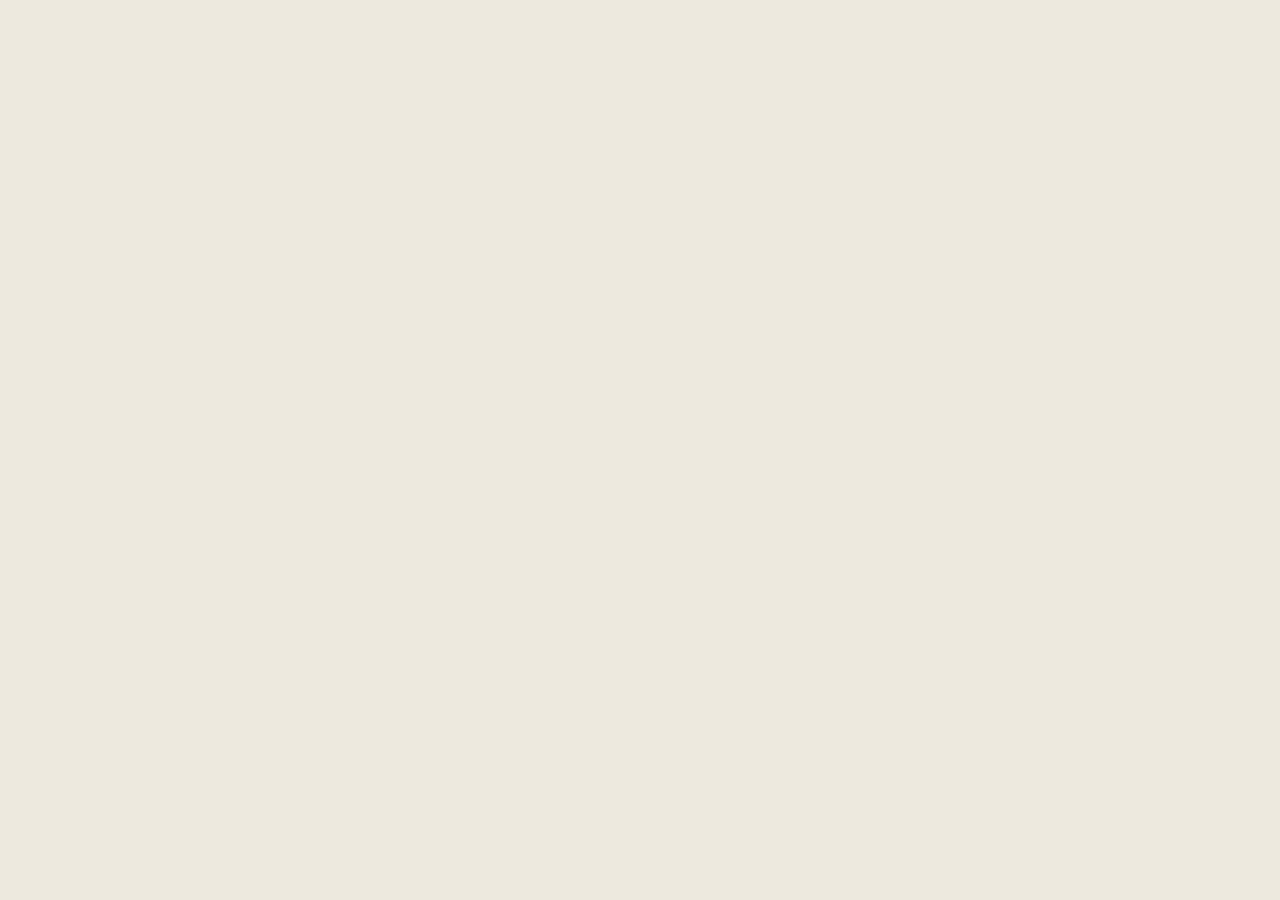
==== contact.html @ cc6b7ef5 "7.29 3:00" ====
<!DOCTYPE html>
<html lang="ja">

<head>
    <meta charset="UTF-8">
    <meta name="viewport" content="width=device-width, initial-scale=1.0">
    <title>Document</title>
    <link rel="stylesheet" href="style.css">
</head>

<body>

</body>

</html>
---- style.css ----
@charset "utf-8";
/* cssリセット */

/*利用するタグによってこちらの内容は増やす*/

html,
body,
h1,
h2,
h3,
p,
dl,
dt,
dd,
ul,
li {
  margin: 0;
  padding: 0;
  line-height: 1;
  /*デフォルトの文字色、font-familyを予め当てておく*/
  color: #4f260b;
  font-family: "游明朝", YuMincho, "Hiragino Mincho ProN W3",
    "ヒラギノ明朝 ProN W3", "Hiragino Mincho ProN", "HG明朝E", "ＭＳ Ｐ明朝",
    "ＭＳ 明朝", serif;
}

a {
  /*下線を消す*/
  text-decoration: none;
  /*色を消す*/
  color: inherit;
  transition: 0.3s;
}
a:hover {
  opacity: 0.5;
}
ul {
  /*左の「・」を消す*/
  list-style: none;
}

img {
  max-width: 100%;
  vertical-align: bottom;
  border: none;
}

body {
  background-color: #ede9de;
}

.pc_nav ul {
  display: flex;
  gap: 55px;
}
.pc_nav ul li {
  width: 105px;
  text-align: center;
  color: #fff;
  font-size: 18px;
  font-weight: bold;
  font-family: "Hiragino Sans W3", "Hiragino Kaku Gothic ProN",
    "ヒラギノ角ゴ ProN W3", "メイリオ", Meiryo, "ＭＳ Ｐゴシック", "MS PGothic",
    sans-serif;
}

.header_wrap {
  width: 1000px;
  display: flex;
  margin: 0 auto;
}

.header_logo img {
  width: 200px;
}

.mainvisual {
  display: flex;
  margin: 0 auto;
  max-width: 1000px;
  position: relative;
}

.main1 {
  opacity: 0.3;
}

.kasaneru5 {
  position: absolute;
  top: 50%;
  left: 50%;
  transform: translate(-50%, -50%);
  width: 100%;
  max-width: 500px;
  display: flex;
  flex-direction: column;
  align-items: center;
  text-align: center;
  z-index: 1;
}

.kasaneru5 p {
  z-index: 1;
}

.main2 {
  display: flex;
  margin: 0 auto;
  max-width: 500px;
  /* margin-top: -578px; */
  position: absolute;
  top: 50%;
  left: 50%;
  transform: translate(-50%, -50%);
  font-size: 5rem;
}

.p1 {
  font-size: 1.625em;
  width: 100%;
  color: #00053a;
  margin-bottom: 55px;
}

.p2 {
  font-size: 1.25em;
  overflow-wrap: break-word;
  width: 100%;
  max-width: 500px;
  margin: 0 auto;
  box-sizing: border-box;
  padding: 0 60px;
  line-height: 2.1875rem;
  text-align: justify;
  text-align-last: left;
  color: #00053a;
}

.p3 {
  font-size: 1.5em;
  background-color: #00053a;
  color: #fff;
  width: 40%;

  padding: 15px 0;
  border: none;
  border-radius: 25px;
  cursor: pointer;
  text-align: center;
  display: inline-block;
  margin-top: 20px;
  text-decoration: none;
  white-space: nowrap;
  overflow: hidden;
  text-overflow: ellipsis;
  box-sizing: border-box;
}

.sidebar {
  position: fixed;
  top: 140px;
  right: 60px;
  display: flex;
  flex-direction: column;
}
.sidemenu {
  font-size: 1.25em;
  color: #00053a;
  margin-bottom: 40px;
  cursor: pointer;
  text-align: center;
}

.instagram_icon {
  /* margin-top: 40px; */
  width: 30px;
  /* margin: 0 auto; */
}
.instalink {
  margin: 0 auto;
}

.ask {
  z-index: 1;
  position: fixed;
  top: 750px;
  right: 60px;
  cursor: pointer;
}

.scroll {
  display: flex;
  justify-content: center;
  margin: 60px 0;
}

.profile_section {
  max-width: 1000px;
  position: relative;
  margin-right: 150px;
  /* いつの間にか左寄せに、、 */
}
.profile_subtitle {
  position: absolute;
  top: 8%;
  left: 35%;
  transform: translateX(-50%);
  color: #00053a;
  font-size: 1.9375em;
  text-align: center;

  width: 100%; /* Full width to center the text */
  z-index: 10; /* Ensure it is above the image */
  /* ↑2行、消しても変わらず。何のため？時間があれば */
}

.profile_design {
  margin-left: 300px;
}
.profile {
  display: flex;
  justify-content: flex-end;
}

.introduction {
  position: absolute;
  top: 140px;
  /* パーセント指定で */
  left: 0px;
  max-width: 470px;
  width: 40%;
}

.profile_top > div {
  display: flex;
  flex-direction: column;
  /* padding-left: 5%; */
  max-width: 60%;
  width: 300px;
}

.profile_name {
  font-size: 1.25em;
  margin: 0 auto;
  color: #00053a;
}
.profile_birth {
  font-size: 0.875em;
  margin: 0 auto;
  padding-top: 5%;
  color: #00053a;
}

.introduction > div {
  position: relative;
}
/* .ipad {
  width: 470px;
} */
/* 画面縮小時にiPadが小さくなっていく */
/* めちゃくちゃ縮小した時にプロフセクションが右端へ行く */

.profile_message_container {
  position: absolute;
  width: 85%;
  top: 50%;
  left: 50%;
  transform: translate(-50%, -50%);
  /* 名前サイズ、位置微調整 */
}

.profile_top {
  display: flex;
  align-items: flex-end;
}
.profile_top > img {
  width: 35%;
  padding-left: 5%;
}

.profile_top > div {
  margin-bottom: 10%;
}

.profile_container {
  display: flex;
  justify-content: center;
  margin-top: 10px;
}
.profile_container > div {
  max-width: 50%;
  width: 250px;
}

.profile_topic {
  font-size: 0.875em;
  line-height: 1.25rem;
  text-align: justify;
  text-align-last: left;
  color: #00053a;
  padding-right: 6%;
  max-width: 30%;
  width: 150px;
}

.profile_message {
  font-size: 0.875em;
  line-height: 1.25rem;
  text-align: justify;
  text-align-last: left;
  color: #00053a;
}

/* スリックオプションで左右の見切れ表現 */

.profile_section {
  max-width: 1000px;
  position: relative;
  margin-right: 150px;
  margin-left: auto;
}
.profile_subtitle {
  position: absolute;
  top: 8%;
  left: 35%;
  transform: translateX(-50%);
  color: #00053a;
  font-size: 1.9375em;
  text-align: center;

  width: 100%; /* Full width to center the text */
  z-index: 10; /* Ensure it is above the image */
  /* ↑2行、消しても変わらず。何のため？時間があれば */
}

.profile_design {
  margin-left: 300px;
}
.profile {
  display: flex;
  justify-content: flex-end;
}

.introduction {
  position: absolute;
  top: 140px;
  /* パーセント指定で */
  left: 0px;
  max-width: 470px;
  width: 40%;
}

/* ---------works--------------- */
/* ---------works--------------- */
/* ---------works--------------- */

.works_menu > div {
  position: relative;
}

.ipad_works {
  transform: rotate(90deg);
  display: block;
}
/* もう少し右に寄せたい */
/* 右に寄せようとするとサイズが小さくなる？ */

.slideshow_container {
  position: absolute;
  top: 25%;
  left: 15%;
  width: 70%;
  height: 50%;
  overflow: hidden;
  z-index: 1;
  display: flex;
  justify-content: center;
  align-items: center;
}

.slides {
  display: none;
  position: relative;
}

.slide_image1 {
  width: 100%;
  height: auto;
  max-width: 300px;
}

.slide_image2 {
  width: 100%;
  height: auto;
  max-width: 300px;
}

.slide_image4 {
  width: 100%;
  height: auto;
  max-width: 300px;
}

.slide_image5 {
  width: 125%;
  height: auto;
  max-width: 300px;
}

.slide_image3ex {
  width: 100%;
  height: auto;
  max-width: 300px;
}

.slide_image3ch {
  width: 100%;
  height: auto;
  max-width: 300px;
}
.text {
  position: absolute;
  bottom: 8px;
  width: 100%;
  text-align: center;
  color: #00053a;
  font-size: 1em;
  padding: 8px 0;
}
/* テキスト見切れる */
/* 調整すると画像も */

.works_section {
  max-width: 1000px;
  position: relative;
  margin: 0 auto;
}
.works_subtitle {
  position: absolute;
  top: 8%;
  left: 35%;
  transform: translateX(-50%);
  color: #00053a;
  font-size: 1.9375em;
  text-align: center;

  width: 100%; /* Full width to center the text */
  z-index: 10; /* Ensure it is above the image */
}

.works_design {
  margin: 0 auto;
}
.works {
  display: flex;
  justify-content: flex-end;
}

.works_menu {
  position: absolute;
  top: 140px;
  /* パーセント指定で */
  left: 0px;
  max-width: 470px;
  width: 40%;
}

/* ---------works--------------- */
/* ---------works--------------- */
/* ---------works--------------- */

/* 
<!-- ----------------Skill------------------ -->
<!-- ----------------Skill------------------ -->
<!-- ----------------Skill------------------ --> */

/* .skill_menu > div {
  position: relative;
} */

.ipad_skill {
  display: block;
  padding-left: 70px;
}

.skill_section {
  max-width: 1000px;
  position: relative;
  margin: 0 auto;
}
.skill_subtitle {
  position: absolute;
  top: 8%;
  left: 35%;
  transform: translateX(-50%);
  color: #00053a;
  font-size: 1.9375em;
  text-align: center;

  width: 100%; /* Full width to center the text */
  z-index: 10; /* Ensure it is above the image */
}

.skill_design {
  margin: 0 auto;
}
.skill {
  display: flex;
  justify-content: flex-end;
}

.skill_menu {
  position: absolute;
  top: 140px;
  /* パーセント指定で */
  left: 0px;
  max-width: 470px;
  width: 40%;
}
.skill_list_container {
  position: absolute;
  width: 86%;
  top: 40%;
  left: 100%;
  transform: translate(-50%, -50%);
  /* 名前サイズ、位置微調整 */
}

.skill_list_container > div {
  font-size: 1em;
  margin-bottom: 14.5%;
}
.skill_list {
  color: #00053a;
  line-height: 1.5em;
}

/* 
<!-- ----------------Skill------------------ -->
<!-- ----------------Skill------------------ -->
<!-- ----------------Skill------------------ --> */

/* めちゃくちゃ崩れやすい、、、 */
/* 1000px以下でSP表示とかありですか？ */

/* <!-- --------------Contact----------------
--------------Contact----------------
--------------Contact---------------- --> */

.contact_section {
  max-width: 1000px;
  position: relative;
  margin: 0 auto;
}
.contact_subtitle {
  position: absolute;
  top: 8%;
  left: 35%;
  transform: translateX(-50%);
  color: #00053a;
  font-size: 1.9375em;
  text-align: center;
  width: 100%; /* Full width to center the text */
  z-index: 10; /* Ensure it is above the image */
}

.contact_design {
  margin: 0 auto;
  max-width: 97.3%;
}
.contact {
  display: flex;
  justify-content: flex-end;
}

.contactform {
  position: absolute;
  top: 14%;
  width: 100%;
  display: flex;
  flex-direction: column;
  align-items: center;
}

.contactform_list {
  display: flex;
  flex-direction: column;
  align-items: center;
}

.form_topic {
  color: #00053a;
  text-decoration: underline;
  padding-top: 5%;
  padding-bottom: 2%;
}

.c-form_input {
  width: 450px; /* 幅を450pxに設定 */
  padding: 5px; /* 入力フィールドのパディングを追加 */
  font-size: 1.25em; /* フォントサイズを調整 */

  border: 1px solid #ccc; /* ボーダーを追加 */
  box-sizing: border-box; /* パディングを含めた幅の計算を行う */
  text-align: center; /* 入力テキストの中央揃え */
}

/* placeholderの中央揃え */
.c-form_input::placeholder {
  text-align: center;
}

.c-form_input2 {
  width: 450px; /* 幅を450pxに設定 */
  height: 120px;
  padding: 5px; /* 入力フィールドのパディングを追加 */
  font-size: 1.25em; /* フォントサイズを調整 */

  border: 1px solid #ccc; /* ボーダーを追加 */
  box-sizing: border-box; /* パディングを含めた幅の計算を行う */
  text-align: center; /* 入力テキストの中央揃え */
}

/* placeholderの中央揃え */
.c-form_input::placeholder {
  text-align: center;
}

.c-form__submit {
  text-align: center;
}
.c-form__submit button {
  font-size: 1.5em;
  font-family: "游明朝";
  /* フォント変更不可？ */
  color: #fff;
  background-color: #00053a;
  /* border: solid 1px #00053a; */
  padding: 5px 32px;
  margin-top: 10%;
  transition: 0.4s;
  cursor: pointer;
}
.c-form__submit button:hover {
  color: #00053a;
  background-color: transparent;
}
/* <!-- --------------Contact----------------
--------------Contact----------------
--------------Contact---------------- --> */

/* -----------fooder------------- */

.fooder {
  display: flex;
  align-items: center;
  justify-content: center;
}

.fooder_menu {
  font-size: 1.25em;
  color: #00053a;
  cursor: pointer;
  text-align: center;
  margin: 120px 40px 30px 40px;
}

.logo2 {
  width: 258px;
  display: flex;
  margin: 0 auto;
  transform: translateX(30px);
}

.copyright {
  display: flex;
  justify-content: center;
  color: #00053a;
  margin-bottom: 20px;
}
/* --------------fooder------------- */
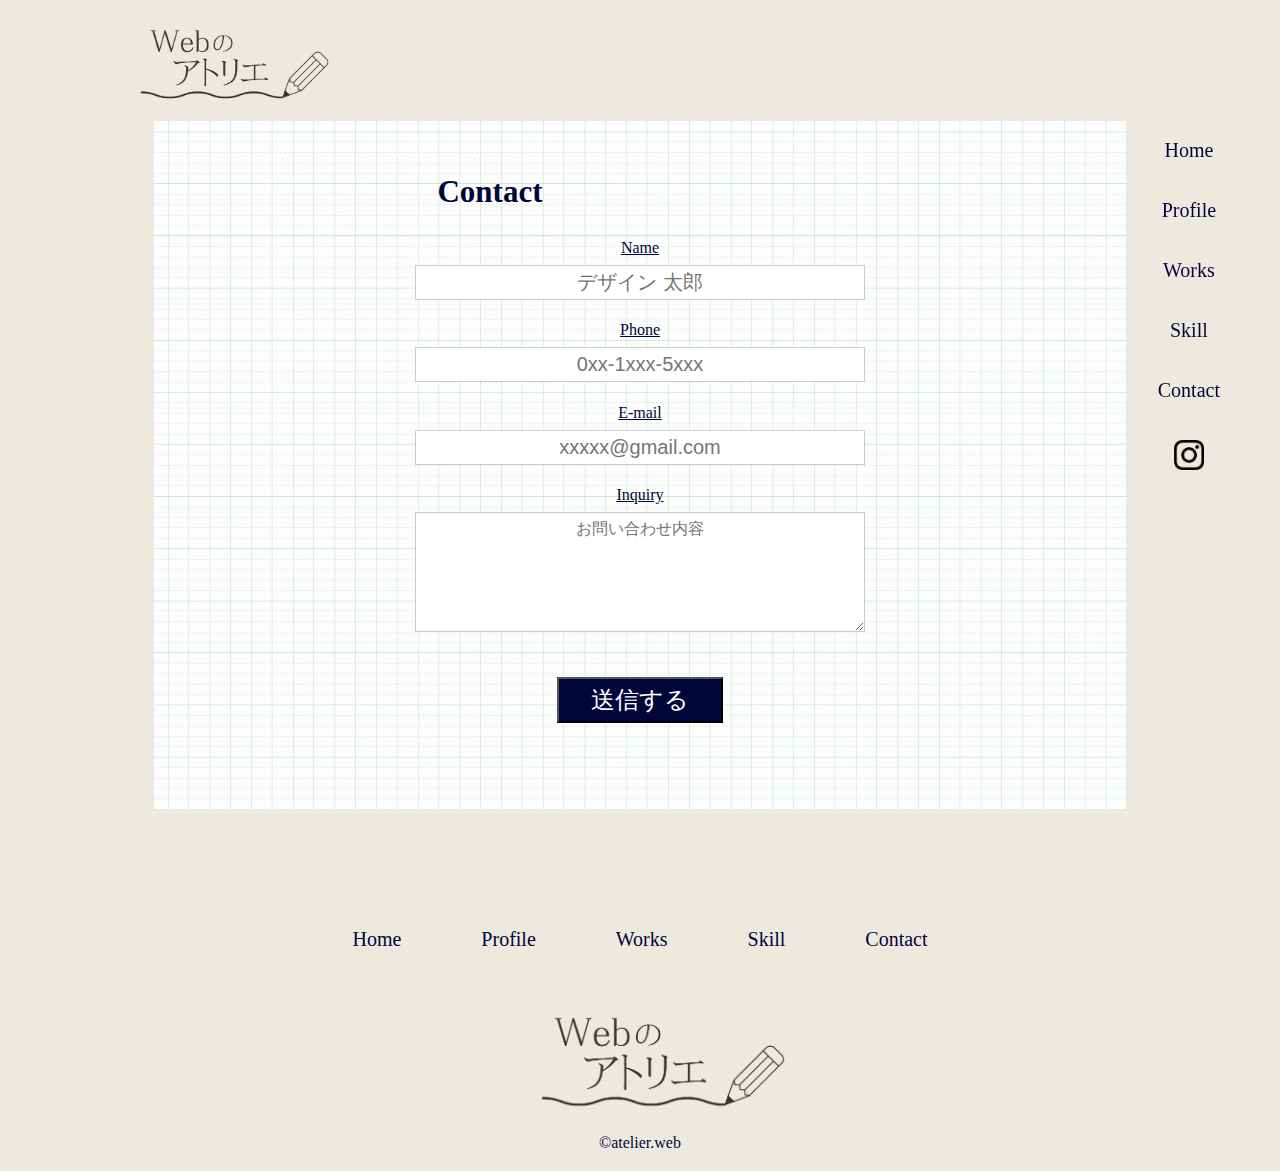
==== commit 553af275: "7/30 18:50" ====
--- a/contact.html
+++ b/contact.html
@@ -10,6 +10,104 @@
 
 <body>
 
+
+    <div class="header_wrap">
+
+        <h1 class="header_logo">
+            <img src="./images/logo.png" alt="logo">
+        </h1>
+
+
+    </div>
+
+
+
+    <div class="sidebar">
+        <a href="./index.html" class="sidemenu">Home</a>
+        <a href="./profile.html" class="sidemenu">Profile</a>
+        <a href="./works.html" class="sidemenu">Works</a>
+        <a href="./skill.html" class="sidemenu">Skill</a>
+        <a href="./contact.html" class="sidemenu">Contact</a>
+        <div class="instalink"><a href="https://www.instagram.com/seagull_smartphone/"><img class="instagram_icon"
+                    src=".//images/Instagram_Glyph_Black.png" alt="instagram link"></a>
+
+        </div>
+
+    </div>
+
+
+    <section class="contact_section">
+
+
+
+        <div class="contact">
+            <img class="contact_design" src=".//images/TUsi.jpg" alt="skill_design">
+            <h2 class="contact_subtitle">Contact</h2>
+        </div>
+
+
+        <div class="contactform">
+            <form
+                action="https://docs.google.com/forms/u/0/d/e/1FAIpQLSdqPP-AhOlIqsoFYqwO-cGsNpVq7s2No7evp2fcUw45sapU8A/formResponse"
+                method="POST" target="hidden_iframe" onsubmit="submitted=true;" class="c-form">
+                <div class="contactform_list">
+                    <p class="form_topic">Name</p>
+                    <input name="entry.1331074417" class="c-form_input" id="field-name" placeholder="デザイン 太郎"
+                        type="text" required="required" />
+                </div>
+
+
+                <div class="contactform_list">
+                    <p class="form_topic">Phone</p>
+                    <input name="entry.1456704008" class="c-form_input" id="field-phone" placeholder="0xx-1xxx-5xxx"
+                        type="text" required="required" />
+                </div>
+
+                <div class="contactform_list">
+                    <p class="form_topic">E-mail</p>
+                    <input name="entry.1264028514" class="c-form_input" id="field-e-mail" placeholder="xxxxx@gmail.com"
+                        type="text" required="required" />
+                </div>
+
+                <div class="contactform_list">
+                    <p class="form_topic">Inquiry</p>
+                    <textarea name="entry.1533968992" class="c-form_input2" id="field-inquiry"
+                        placeholder="お問い合わせ内容"></textarea>
+                </div>
+                <div class="c-form__submit">
+                    <button type="submit">送信する</button>
+                </div>
+
+            </form>
+        </div>
+
+    </section>
+
+
+    <div class="fooder">
+        <a href="./index.html" class="fooder_menu">Home</a>
+        <a href="./profile.html" class="fooder_menu">Profile</a>
+        <a href="./works.html" class="fooder_menu">Works</a>
+        <a href="./skill.html" class="fooder_menu">Skill</a>
+        <a href="./contact.html" class="fooder_menu">Contact</a>
+        <!-- <img class="instagram_icon" src=".//images/Instagram_Glyph_Black.png" alt="instagram link"> -->
+
+
+    </div>
+    <div class="fooder_logo">
+        <img class="logo2" src="./images/logo.png" alt="logo">
+
+    </div>
+    <div class="copyright">
+        <p>©atelier.web</p>
+    </div>
+
+    <script type="text/javascript">
+        let submitted = false;
+    </script>
+    <iframe name="hidden_iframe" id="hidden_iframe" style="display: none"
+        onload="if(submitted){window.location='https://www.yahoo.co.jp/';}"></iframe>
+
 </body>
 
 </html>--- a/style.css
+++ b/style.css
@@ -157,6 +157,7 @@
 }
 
 .sidebar {
+  z-index: 1;
   position: fixed;
   top: 140px;
   right: 60px;
@@ -183,7 +184,7 @@
 .ask {
   z-index: 1;
   position: fixed;
-  top: 750px;
+  top: 550px;
   right: 60px;
   cursor: pointer;
 }
@@ -383,22 +384,20 @@
   position: relative;
 }
 
-.slide_image1 {
+.slide_image1 .slide_image2 .slide_image4 .slide_image3ch .slide_image3ex {
   width: 100%;
   height: auto;
   max-width: 300px;
 }
 
-.slide_image2 {
-  width: 100%;
-  height: auto;
-  max-width: 300px;
-}
-
-.slide_image4 {
-  width: 100%;
-  height: auto;
-  max-width: 300px;
+.slide2 {
+  max-width: 80%;
+  margin: 0 auto;
+}
+
+.slide3 {
+  max-width: 80%;
+  margin: 0 auto;
 }
 
 .slide_image5 {
@@ -407,25 +406,14 @@
   max-width: 300px;
 }
 
-.slide_image3ex {
-  width: 100%;
-  height: auto;
-  max-width: 300px;
-}
-
-.slide_image3ch {
-  width: 100%;
-  height: auto;
-  max-width: 300px;
-}
 .text {
-  position: absolute;
+  /* position: absolute; */
   bottom: 8px;
   width: 100%;
   text-align: center;
   color: #00053a;
   font-size: 1em;
-  padding: 8px 0;
+  padding: 20px 0;
 }
 /* テキスト見切れる */
 /* 調整すると画像も */
@@ -678,4 +666,7 @@
   color: #00053a;
   margin-bottom: 20px;
 }
+.copyright > p {
+  color: #00053a;
+}
 /* --------------fooder------------- */
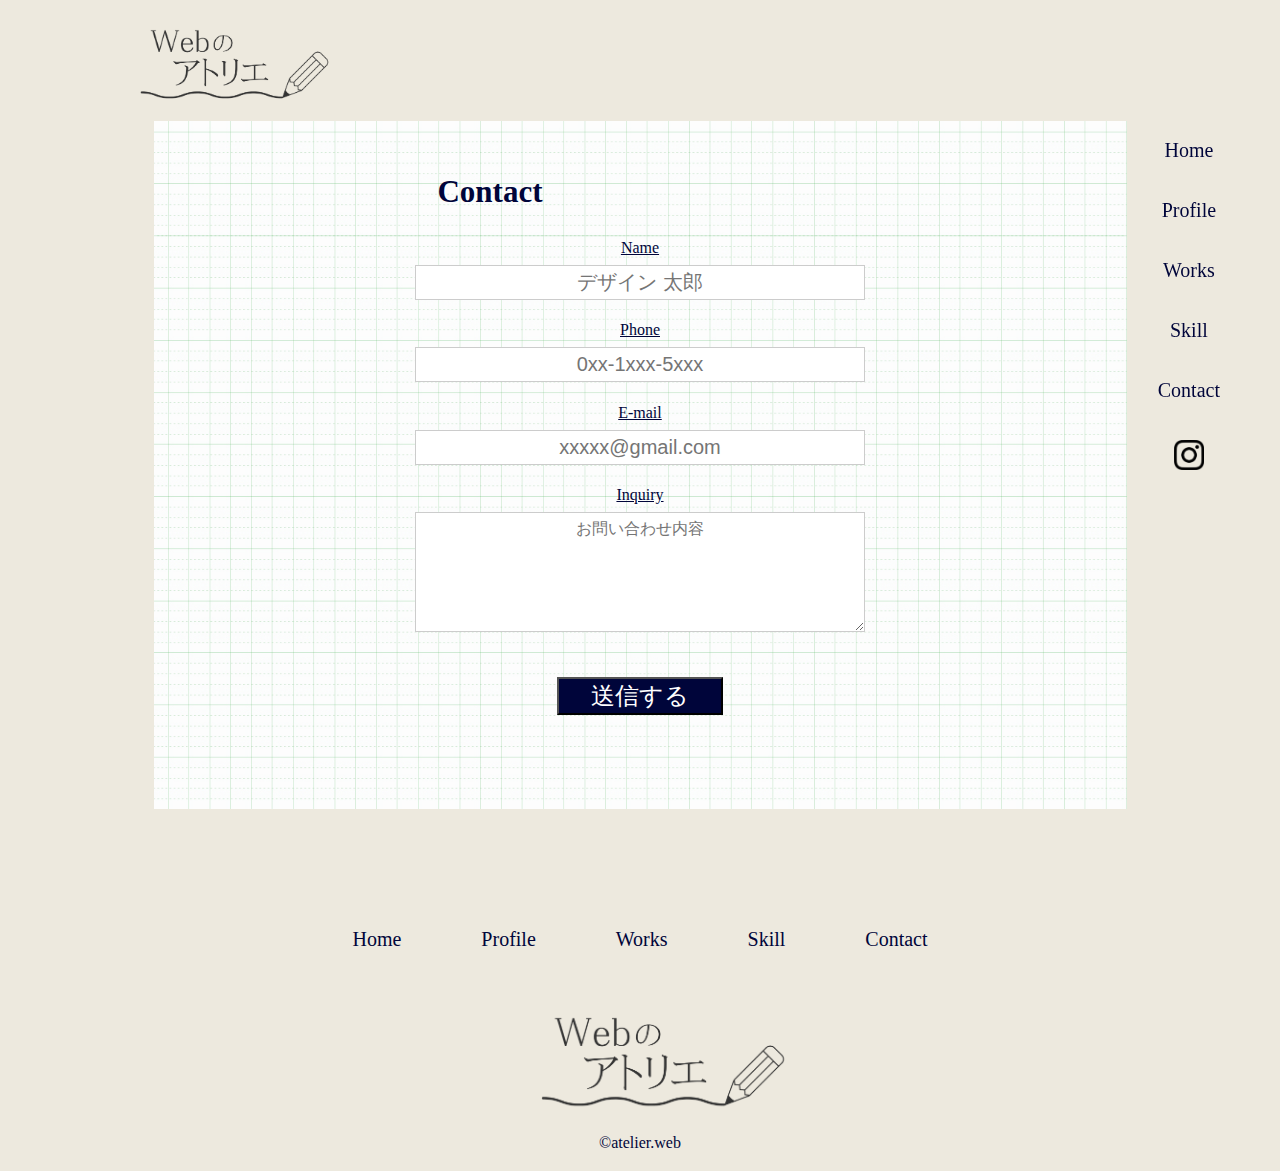
==== commit 550b3f08: "2:15" ====
--- a/contact.html
+++ b/contact.html
@@ -13,10 +13,11 @@
 
     <div class="header_wrap">
 
+
         <h1 class="header_logo">
-            <img src="./images/logo.png" alt="logo">
+            <a href="./index.html"><img src="./images/logo.png" alt="logo">
+            </a>
         </h1>
-
 
     </div>
 
--- a/style.css
+++ b/style.css
@@ -13,12 +13,13 @@
 dt,
 dd,
 ul,
+button,
 li {
   margin: 0;
   padding: 0;
   line-height: 1;
   /*デフォルトの文字色、font-familyを予め当てておく*/
-  color: #4f260b;
+  color: #00053a;
   font-family: "游明朝", YuMincho, "Hiragino Mincho ProN W3",
     "ヒラギノ明朝 ProN W3", "Hiragino Mincho ProN", "HG明朝E", "ＭＳ Ｐ明朝",
     "ＭＳ 明朝", serif;
@@ -49,7 +50,7 @@
   background-color: #ede9de;
 }
 
-.pc_nav ul {
+/* .pc_nav ul {
   display: flex;
   gap: 55px;
 }
@@ -62,10 +63,10 @@
   font-family: "Hiragino Sans W3", "Hiragino Kaku Gothic ProN",
     "ヒラギノ角ゴ ProN W3", "メイリオ", Meiryo, "ＭＳ Ｐゴシック", "MS PGothic",
     sans-serif;
-}
+} */
 
 .header_wrap {
-  width: 1000px;
+  max-width: 1000px;
   display: flex;
   margin: 0 auto;
 }
@@ -258,8 +259,6 @@
 /* .ipad {
   width: 470px;
 } */
-/* 画面縮小時にiPadが小さくなっていく */
-/* めちゃくちゃ縮小した時にプロフセクションが右端へ行く */
 
 .profile_message_container {
   position: absolute;
@@ -345,12 +344,13 @@
 .introduction {
   position: absolute;
   top: 140px;
-  /* パーセント指定で */
   left: 0px;
   max-width: 470px;
   width: 40%;
 }
 
+/* 1050px以下でiPad内リサイズが必要 */
+
 /* ---------works--------------- */
 /* ---------works--------------- */
 /* ---------works--------------- */
@@ -363,8 +363,6 @@
   transform: rotate(90deg);
   display: block;
 }
-/* もう少し右に寄せたい */
-/* 右に寄せようとするとサイズが小さくなる？ */
 
 .slideshow_container {
   position: absolute;
@@ -415,13 +413,12 @@
   font-size: 1em;
   padding: 20px 0;
 }
-/* テキスト見切れる */
-/* 調整すると画像も */
 
 .works_section {
   max-width: 1000px;
   position: relative;
   margin: 0 auto;
+  margin-left: 80px;
 }
 .works_subtitle {
   position: absolute;
@@ -528,9 +525,6 @@
 <!-- ----------------Skill------------------ -->
 <!-- ----------------Skill------------------ --> */
 
-/* めちゃくちゃ崩れやすい、、、 */
-/* 1000px以下でSP表示とかありですか？ */
-
 /* <!-- --------------Contact----------------
 --------------Contact----------------
 --------------Contact---------------- --> */
@@ -619,8 +613,10 @@
 }
 .c-form__submit button {
   font-size: 1.5em;
-  font-family: "游明朝";
-  /* フォント変更不可？ */
+  font-family: "游明朝", YuMincho, "Hiragino Mincho ProN W3",
+    "ヒラギノ明朝 ProN W3", "Hiragino Mincho ProN", "HG明朝E", "ＭＳ Ｐ明朝",
+    "ＭＳ 明朝", serif;
+
   color: #fff;
   background-color: #00053a;
   /* border: solid 1px #00053a; */
@@ -670,3 +666,88 @@
   color: #00053a;
 }
 /* --------------fooder------------- */
+
+/* ---------------THANKS PAGE------------- */
+.thankspage {
+  max-width: 1000px;
+  margin: 0 auto;
+  display: flex;
+  flex-direction: column;
+  align-items: center;
+  padding-bottom: 100px;
+}
+
+.thanks1 {
+  font-size: 3em;
+  padding-top: 100px;
+  padding-bottom: 80px;
+}
+
+.thanks2 {
+  font-size: 1em;
+  line-height: 1.75em;
+}
+
+/* ---------------THANKS PAGE------------- */
+
+/* ーーーーーーーーーーーーworks一覧ーーーーーーーーーーーーー */
+
+.workspage {
+  max-width: 1000px;
+  margin: 0 auto;
+}
+
+.worksp {
+  font-size: 2em;
+  display: flex;
+  justify-content: center;
+  margin-top: 100px;
+}
+
+.works_list {
+  display: flex;
+  justify-content: space-between;
+}
+
+.squarebox {
+  display: flex;
+  flex-direction: column;
+  justify-content: center;
+  align-items: center;
+  margin-top: 100px;
+  width: 450px;
+  height: 450px;
+  background-color: #f2f0eb;
+}
+.squarebox > div {
+  position: absolute;
+  margin-top: 40%;
+  display: flex;
+  flex-direction: column;
+  align-items: center;
+}
+.works_topic1 {
+  font-size: 0.875em;
+}
+.works_topic2 {
+  font-size: 1.125em;
+  margin-top: 5px;
+}
+
+.works1 .works2 .works3 {
+  padding: 0 auto;
+}
+.works1 {
+  width: 380px;
+}
+.works2 {
+  width: 300px;
+}
+.works3ex {
+  width: 300px;
+}
+.works3pop {
+  width: 380px;
+}
+/* 900px以降は縦並びへ */
+/* ーーーーーーーーーーーーworks一覧ーーーーーーーーーーーーー */
